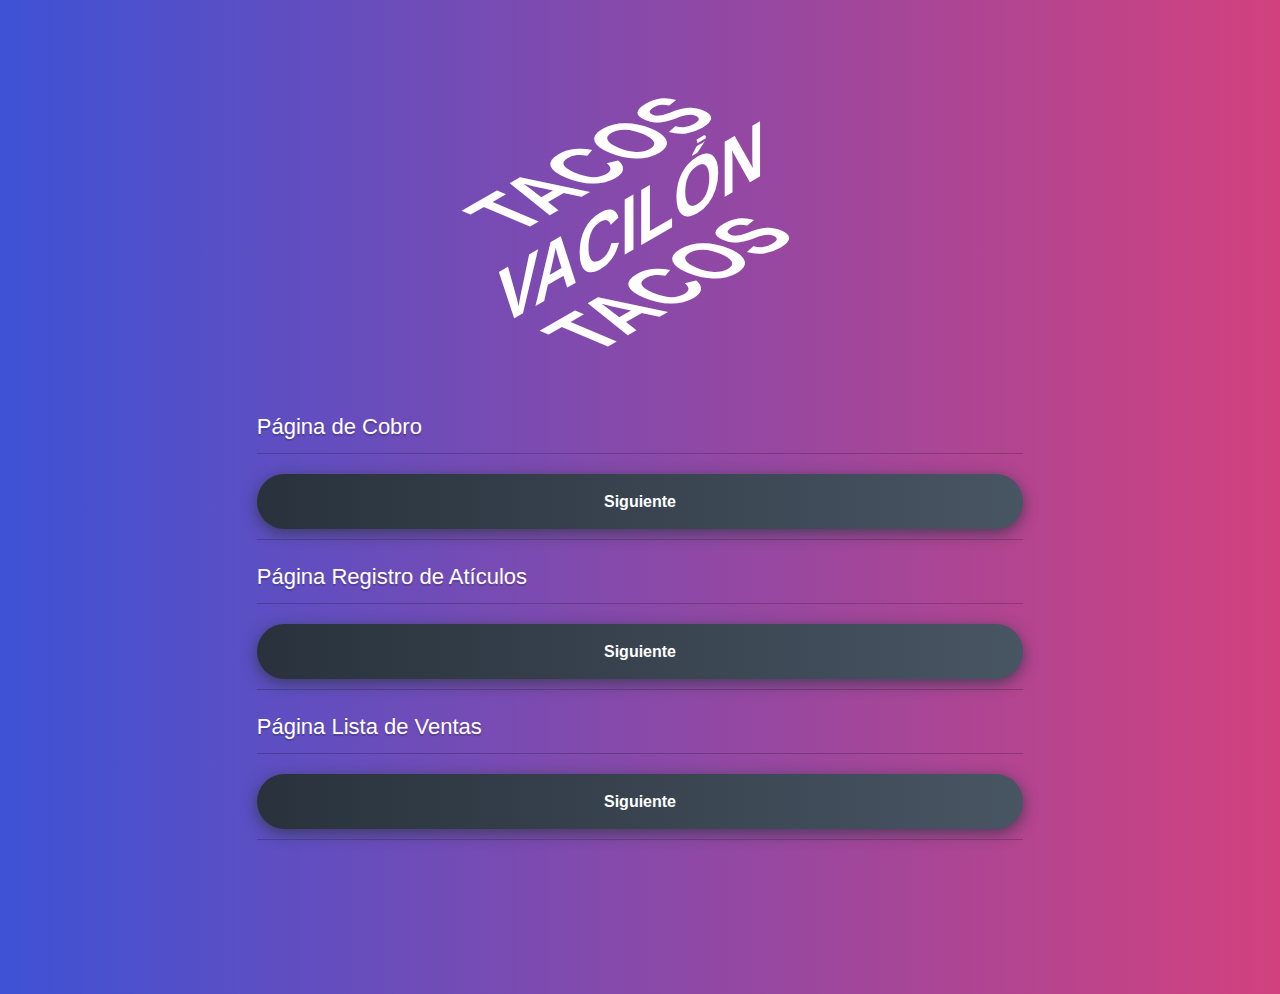
==== AdminNegocio/index.html @ 7e0a7411 "Add files via upload" ====
<!DOCTYPE html>
<html>

<head>
    <title>Tacos Vacil&oacute;n</title>
    <meta charset="utf-8">
    <meta name="viewport" content="width=device-width, initial-scale=1">
    <link rel="stylesheet" href="https://maxcdn.bootstrapcdn.com/bootstrap/4.5.0/css/bootstrap.min.css">
    <script src="https://ajax.googleapis.com/ajax/libs/jquery/3.5.1/jquery.min.js"></script>
    <script src="https://cdnjs.cloudflare.com/ajax/libs/popper.js/1.16.0/umd/popper.min.js"></script>
    <script src="https://maxcdn.bootstrapcdn.com/bootstrap/4.5.0/js/bootstrap.min.js"></script>
    <script src="https://cdnjs.cloudflare.com/ajax/libs/jquery/2.0.2/jquery.min.js"></script>
    <link rel="stylesheet" href="Estilos/CSS.css">
    <script src="JavaScript/ColoresPrincipal.js"></script>
</head>

<body  class="body1">

    <div id="gradient" />

    <div class="Center1">

        <div class="container">
            <p>
                <span>Tacos</span>
                <span>Vacil&oacute;n</span>
            </p>
            <p>
                <span>Vacil&oacute;n</span>
                <span>Tacos</span>
            </p>
            <p>
                <span>Tacos</span>
                <span>Perfectos</span>
            </p>
        </div>

        <br/><br/><br/><br/>

        <div >
            <legend>Página de Cobro</legend>
            <button class='btn-hover color-8' onclick="location.href='Paginas/PaginaCobro.php'">Siguiente</button>
            <legend></legend>
            <legend>Página Registro de Atículos</legend>
            <button class='btn-hover color-8' onclick="location.href='Paginas/PaginaRegArticulos.php'">Siguiente</button>
            <legend></legend>
            <legend>Página Lista de Ventas</legend>
            <button class='btn-hover color-8' onclick="location.href='Paginas/ListaVentas.php'">Siguiente</button>
            <legend></legend>
        </div>
    </div>
</body>

</html>
---- AdminNegocio/Estilos/CSS.css ----
.FondoHeader{
    background-color: #330033;
    background-image: url("data:image/svg+xml,%3Csvg xmlns='http://www.w3.org/2000/svg' width='400' height='400' viewBox='0 0 800 800'%3E%3Cg fill='none' stroke='%23404' stroke-width='1'%3E%3Cpath d='M769 229L1037 260.9M927 880L731 737 520 660 309 538 40 599 295 764 126.5 879.5 40 599-197 493 102 382-31 229 126.5 79.5-69-63'/%3E%3Cpath d='M-31 229L237 261 390 382 603 493 308.5 537.5 101.5 381.5M370 905L295 764'/%3E%3Cpath d='M520 660L578 842 731 737 840 599 603 493 520 660 295 764 309 538 390 382 539 269 769 229 577.5 41.5 370 105 295 -36 126.5 79.5 237 261 102 382 40 599 -69 737 127 880'/%3E%3Cpath d='M520-140L578.5 42.5 731-63M603 493L539 269 237 261 370 105M902 382L539 269M390 382L102 382'/%3E%3Cpath d='M-222 42L126.5 79.5 370 105 539 269 577.5 41.5 927 80 769 229 902 382 603 493 731 737M295-36L577.5 41.5M578 842L295 764M40-201L127 80M102 382L-261 269'/%3E%3C/g%3E%3Cg fill='%23505'%3E%3Ccircle cx='769' cy='229' r='5'/%3E%3Ccircle cx='539' cy='269' r='5'/%3E%3Ccircle cx='603' cy='493' r='5'/%3E%3Ccircle cx='731' cy='737' r='5'/%3E%3Ccircle cx='520' cy='660' r='5'/%3E%3Ccircle cx='309' cy='538' r='5'/%3E%3Ccircle cx='295' cy='764' r='5'/%3E%3Ccircle cx='40' cy='599' r='5'/%3E%3Ccircle cx='102' cy='382' r='5'/%3E%3Ccircle cx='127' cy='80' r='5'/%3E%3Ccircle cx='370' cy='105' r='5'/%3E%3Ccircle cx='578' cy='42' r='5'/%3E%3Ccircle cx='237' cy='261' r='5'/%3E%3Ccircle cx='390' cy='382' r='5'/%3E%3C/g%3E%3C/svg%3E");
}

.Fondo {
    background-color: #330055;
    background-image: url("data:image/svg+xml,%3Csvg xmlns='http://www.w3.org/2000/svg' viewBox='0 0 100 1000'%3E%3Cg %3E%3Ccircle fill='%23330055' cx='50' cy='0' r='50'/%3E%3Cg fill='%233a015d' %3E%3Ccircle cx='0' cy='50' r='50'/%3E%3Ccircle cx='100' cy='50' r='50'/%3E%3C/g%3E%3Ccircle fill='%23410165' cx='50' cy='100' r='50'/%3E%3Cg fill='%2348026e' %3E%3Ccircle cx='0' cy='150' r='50'/%3E%3Ccircle cx='100' cy='150' r='50'/%3E%3C/g%3E%3Ccircle fill='%23500376' cx='50' cy='200' r='50'/%3E%3Cg fill='%2357047e' %3E%3Ccircle cx='0' cy='250' r='50'/%3E%3Ccircle cx='100' cy='250' r='50'/%3E%3C/g%3E%3Ccircle fill='%235f0587' cx='50' cy='300' r='50'/%3E%3Cg fill='%2367068f' %3E%3Ccircle cx='0' cy='350' r='50'/%3E%3Ccircle cx='100' cy='350' r='50'/%3E%3C/g%3E%3Ccircle fill='%236f0798' cx='50' cy='400' r='50'/%3E%3Cg fill='%237707a0' %3E%3Ccircle cx='0' cy='450' r='50'/%3E%3Ccircle cx='100' cy='450' r='50'/%3E%3C/g%3E%3Ccircle fill='%238008a9' cx='50' cy='500' r='50'/%3E%3Cg fill='%238909b1' %3E%3Ccircle cx='0' cy='550' r='50'/%3E%3Ccircle cx='100' cy='550' r='50'/%3E%3C/g%3E%3Ccircle fill='%239109ba' cx='50' cy='600' r='50'/%3E%3Cg fill='%239a09c3' %3E%3Ccircle cx='0' cy='650' r='50'/%3E%3Ccircle cx='100' cy='650' r='50'/%3E%3C/g%3E%3Ccircle fill='%23a309cb' cx='50' cy='700' r='50'/%3E%3Cg fill='%23ad09d4' %3E%3Ccircle cx='0' cy='750' r='50'/%3E%3Ccircle cx='100' cy='750' r='50'/%3E%3C/g%3E%3Ccircle fill='%23b608dc' cx='50' cy='800' r='50'/%3E%3Cg fill='%23c007e5' %3E%3Ccircle cx='0' cy='850' r='50'/%3E%3Ccircle cx='100' cy='850' r='50'/%3E%3C/g%3E%3Ccircle fill='%23c905ee' cx='50' cy='900' r='50'/%3E%3Cg fill='%23d303f6' %3E%3Ccircle cx='0' cy='950' r='50'/%3E%3Ccircle cx='100' cy='950' r='50'/%3E%3C/g%3E%3Ccircle fill='%23D0F' cx='50' cy='1000' r='50'/%3E%3C/g%3E%3C/svg%3E");
    background-attachment: fixed;
    background-size: contain;
 }

#gradient
{
    width: 100%;
    height: 100%;
    padding: 5%;
    margin: 0%;
}

body{
    font-family: 'Montserrat', sans-serif;
    color: white;
    padding: 0;
    margin: 0;
    background: linear-gradient(-45deg, #2177a0, #57a57d);
}

form {
    max-width: 70%;
    margin: 50px auto;
    padding: 20px;
}

.form1{
    max-width: 70%;
    margin: 50px auto;
    padding: 20px;
}

a { color: #ffffff; }
a:hover { color: #ffffff; }

th:hover {color: #ffffff;}

.nav-tabs {

    width: 100%;

    border-bottom: 1px solid rgba(0, 0, 0, 0.2);
}

.Center1 {
    max-width: 70%;
    margin: 50px auto;
    padding: 20px;
}

legend {
    text-shadow: 0px 2px 1px rgba(0,0,0,0.2);
    width: 100%;
    font-size: 22px;
    margin-bottom: 20px;
    padding-bottom: 10px;
    border-bottom: 1px solid rgba(0,0,0,0.2);
}

input{
    font-size: 18px;
    box-shadow: inset 0px 1px 1px rgba(0,0,0,0.2), 0px 1px 1px rgba(255,255,255,0.3);
    border-radius: 3px;
    width: 100%;
    display: block;
    padding: 15px;
    margin-bottom: 15px;
    border: 1px solid rgba(0,0,0,0.2);
    background: rgba(0,0,0,0.2);
    transition: all 0.2s ease;
    color: white;
}

input[type="submit"] {
    background: #400555;
    border: 1px solid #330640;
    box-shadow: inset 0px 1px 0px rgba(255,255,255,0.2), 0px 4px 0px rgb(44, 3, 68);
}

input:focus{
    box-shadow: 0px 0px 5px rgba(255,255,255,0.3);
    border: 1px solid white;
    background: rgba(0,0,0,0.1);
}

label {
    border-bottom: 1px solid rgba(255,255,255,0.2);
    display: block;
    margin-bottom: 5px;
    text-transform: uppercase;
    font-size: 14px;
    letter-spacing: 1px;
    border-bottom: 1px solid rgba(0,0,0,0.2);
}

select {
    height: auto;
    margin: 0;
    background: none;
    width: 100%;
    color: white;
    font-size: 18px;
    box-shadow: inset 0px 1px 1px rgba(0,0,0,0.2), 0px 1px 1px rgba(255,255,255,0.3);
    border-radius: 3px;
    width: 100%;
    display: block;
    padding: 15px;
    margin-bottom: 15px;
    border: 1px solid rgba(0,0,0,0.2);
    background: rgba(0,0,0,0.2);
    transition: all 0.2s ease;
    color: white;
}

option{
    background: #330640;

}
table{
    background: rgba(0, 0, 0, 0.27);
    text-align: center;
}

.buttons {
    margin: 1%;
    text-align: center;
}

.btn-hover {
    width: 200px;
    font-size: 16px;
    font-weight: 600;
    color: #fff;
    cursor: pointer;
    margin: 20px;
    height: 55px;
    text-align:center;
    border: none;
    background-size: 300% 100%;

    border-radius: 50px;
    moz-transition: all .4s ease-in-out;
    -o-transition: all .4s ease-in-out;
    -webkit-transition: all .4s ease-in-out;
    transition: all .4s ease-in-out;
}

.btn-hover:hover {
    background-position: 100% 0;
    moz-transition: all .4s ease-in-out;
    -o-transition: all .4s ease-in-out;
    -webkit-transition: all .4s ease-in-out;
    transition: all .4s ease-in-out;
}

.btn-hover:focus {
    outline: none;
}

.btn-hover.color-1 {
    background-image: linear-gradient(to right, #25aae1, #40e495, #30dd8a, #2bb673);
    box-shadow: 0 4px 15px 0 rgba(49, 196, 190, 0.75);
}
.btn-hover.color-2 {
    background-image: linear-gradient(to right, #f5ce62, #e43603, #fa7199, #e85a19);
    box-shadow: 0 4px 15px 0 rgba(229, 66, 10, 0.75);
}
.btn-hover.color-3 {
    background-image: linear-gradient(to right, #667eea, #764ba2, #6B8DD6, #8E37D7);
    box-shadow: 0 4px 15px 0 rgba(116, 79, 168, 0.75);
}
.btn-hover.color-4 {
    background-image: linear-gradient(to right, #fc6076, #ff9a44, #ef9d43, #e75516);
    box-shadow: 0 4px 15px 0 rgba(252, 104, 110, 0.75);
}
.btn-hover.color-5 {
    background-image: linear-gradient(to right, #0ba360, #3cba92, #30dd8a, #2bb673);
    box-shadow: 0 4px 15px 0 rgba(23, 168, 108, 0.75);
}
.btn-hover.color-6 {
    background-image: linear-gradient(to right, #009245, #FCEE21, #00A8C5, #D9E021);
    box-shadow: 0 4px 15px 0 rgba(83, 176, 57, 0.75);
}
.btn-hover.color-7 {
    background-image: linear-gradient(to right, #6253e1, #852D91, #A3A1FF, #F24645);
    box-shadow: 0 4px 15px 0 rgba(126, 52, 161, 0.75);

}
/* Unico Boton Grande*/
.btn-hover.color-8 {
    background-image: linear-gradient(to right, #29323c, #485563, #2b5876, #4e4376);
    box-shadow: 0 4px 15px 0 rgba(45, 54, 65, 0.75);
    width: 100%;
    margin: 0%;
}
.btn-hover.color-9 {
    background-image: linear-gradient(to right, #25aae1, #4481eb, #04befe, #3f86ed);
    box-shadow: 0 4px 15px 0 rgba(65, 132, 234, 0.75);
}
.btn-hover.color-10 {
    background-image: linear-gradient(to right, #ed6ea0, #ec8c69, #f7186a , #FBB03B);
    box-shadow: 0 4px 15px 0 rgba(236, 116, 149, 0.75);
}
.btn-hover.color-11 {
    background-image: linear-gradient(to right, #eb3941, #f15e64, #e14e53, #e2373f);  box-shadow: 0 5px 15px rgba(242, 97, 103, .4);
}



.body1 {
    display: flex;
    align-items: center;
    justify-content: center;

}

.container p {
    color: white;
    font-size: 60px;
    font-family: sans-serif;
    font-weight: bold;
    text-transform: uppercase;
    margin: 0;
    height: 1em;
    overflow: hidden;
    position: relative;
    left: -0.8em;
}

.container p:nth-child(odd) {
    transform: skewY(-30deg) skewX(45deg) scaleY(1.3333);
}

.container p:nth-child(even) {
    transform: skewY(-30deg) scaleY(1.3333);
}

.container p:nth-child(2) {
    margin-left: 1.3em;
}

.container p:nth-child(3) {
    margin-left: 2.6em;
}

.container p span {
    display: block;
    text-align: center;
    line-height: 1em;
    animation: lettering 3s infinite ease-in-out alternate;
}

@keyframes lettering {
    to {
        transform: translateY(-100%);
    }
}
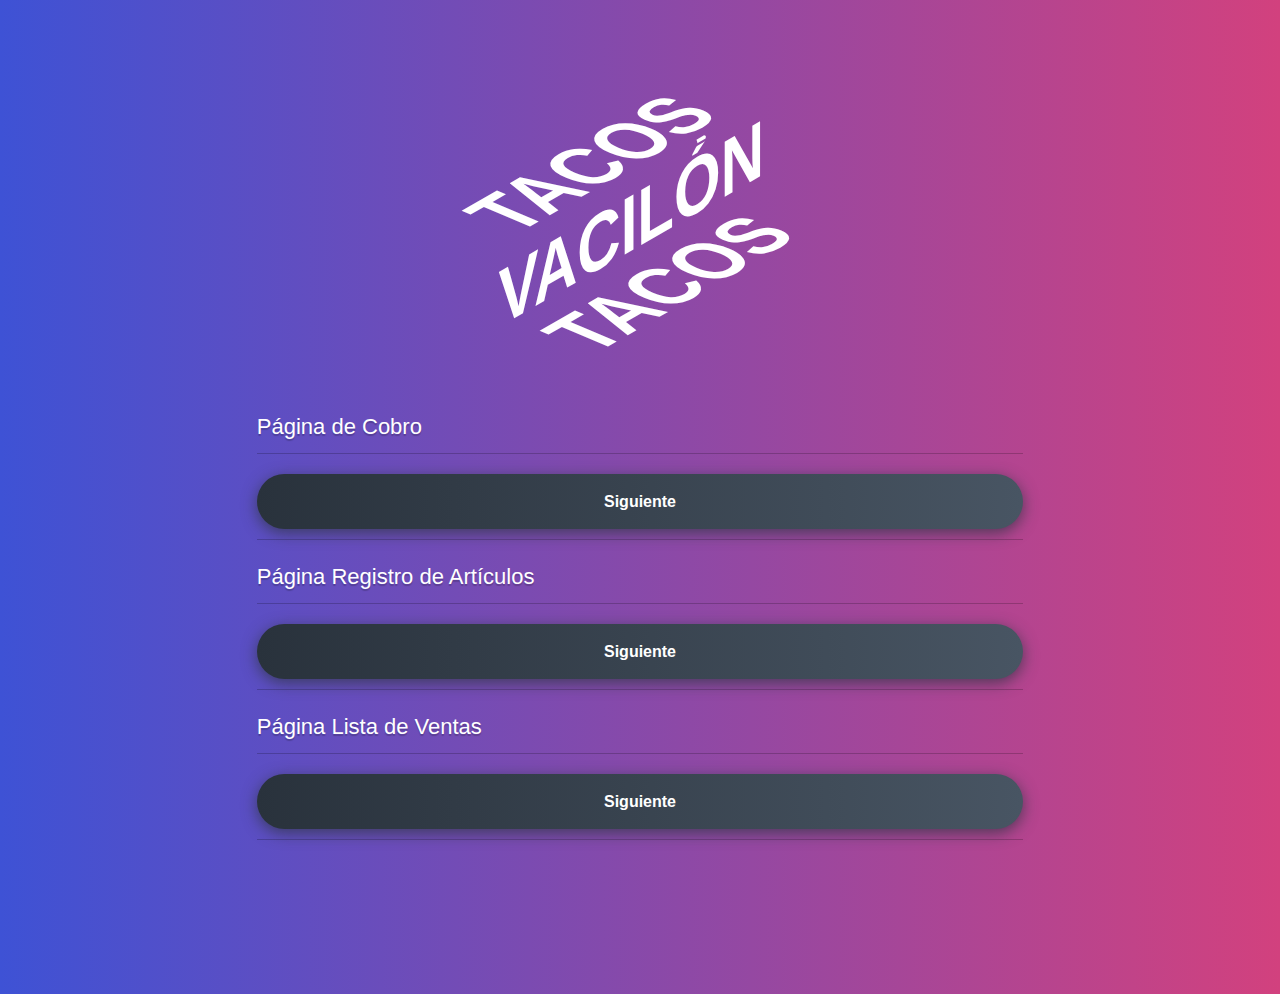
==== commit abfe90db: "Update index.html" ====
--- a/AdminNegocio/index.html
+++ b/AdminNegocio/index.html
@@ -41,7 +41,7 @@
             <legend>Página de Cobro</legend>
             <button class='btn-hover color-8' onclick="location.href='Paginas/PaginaCobro.php'">Siguiente</button>
             <legend></legend>
-            <legend>Página Registro de Atículos</legend>
+            <legend>Página Registro de Artículos</legend>
             <button class='btn-hover color-8' onclick="location.href='Paginas/PaginaRegArticulos.php'">Siguiente</button>
             <legend></legend>
             <legend>Página Lista de Ventas</legend>
@@ -51,4 +51,4 @@
     </div>
 </body>
 
-</html>+</html>
--- a/AdminNegocio/Estilos/CSS.css
+++ b/AdminNegocio/Estilos/CSS.css
@@ -104,20 +104,18 @@
 select {
     height: auto;
     margin: 0;
-    background: none;
     width: 100%;
     color: white;
     font-size: 18px;
     box-shadow: inset 0px 1px 1px rgba(0,0,0,0.2), 0px 1px 1px rgba(255,255,255,0.3);
     border-radius: 3px;
-    width: 100%;
     display: block;
     padding: 15px;
     margin-bottom: 15px;
     border: 1px solid rgba(0,0,0,0.2);
     background: rgba(0,0,0,0.2);
     transition: all 0.2s ease;
-    color: white;
+    
 }
 
 option{
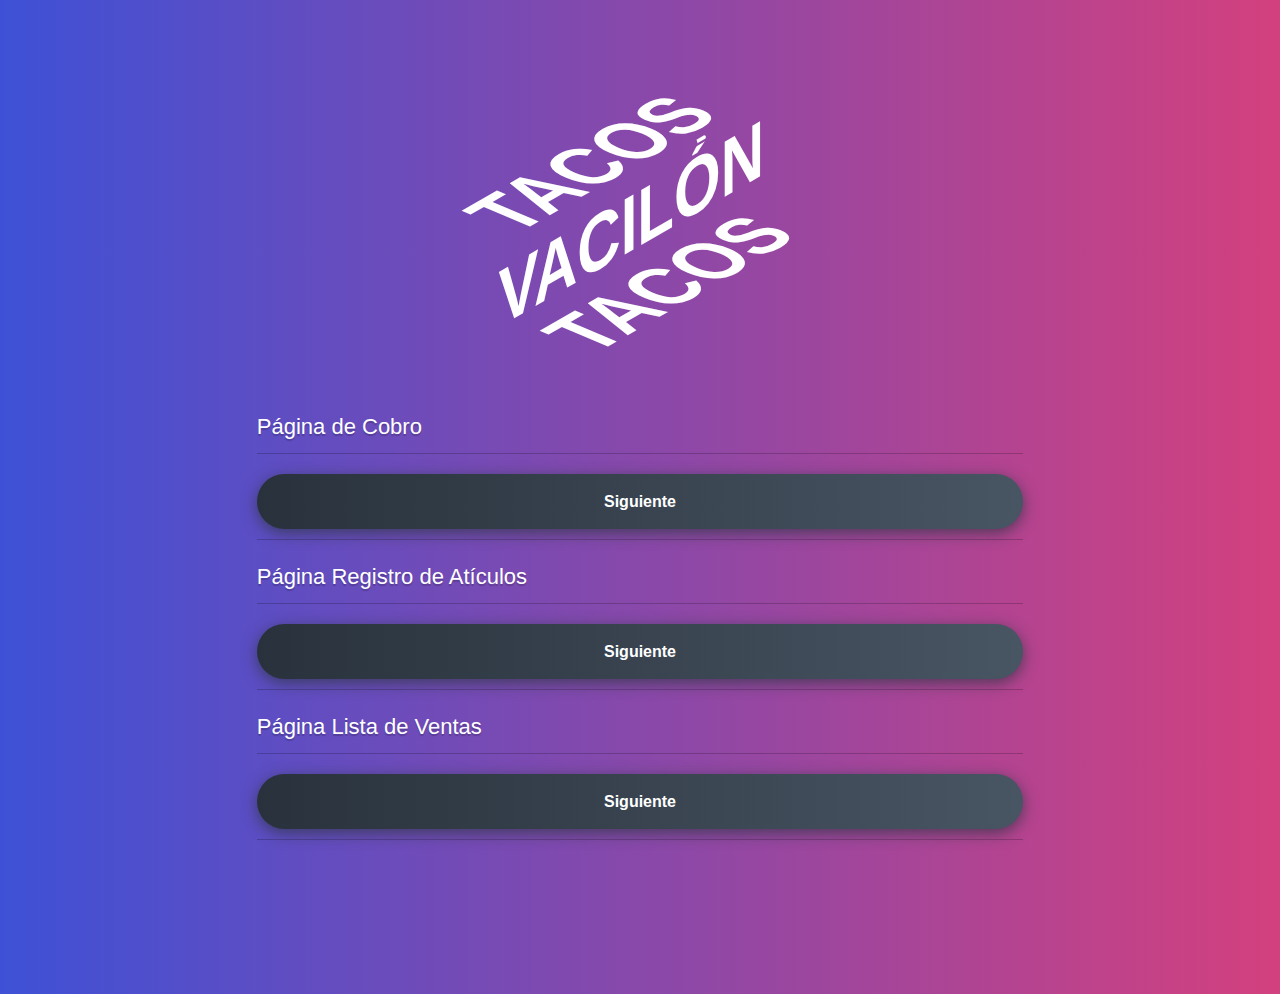
==== commit c47cfd2f: "Update index.html" ====
--- a/AdminNegocio/index.html
+++ b/AdminNegocio/index.html
@@ -1,54 +1,51 @@
 <!DOCTYPE html>
 <html>
-
-<head>
-    <title>Tacos Vacil&oacute;n</title>
-    <meta charset="utf-8">
-    <meta name="viewport" content="width=device-width, initial-scale=1">
-    <link rel="stylesheet" href="https://maxcdn.bootstrapcdn.com/bootstrap/4.5.0/css/bootstrap.min.css">
-    <script src="https://ajax.googleapis.com/ajax/libs/jquery/3.5.1/jquery.min.js"></script>
-    <script src="https://cdnjs.cloudflare.com/ajax/libs/popper.js/1.16.0/umd/popper.min.js"></script>
-    <script src="https://maxcdn.bootstrapcdn.com/bootstrap/4.5.0/js/bootstrap.min.js"></script>
-    <script src="https://cdnjs.cloudflare.com/ajax/libs/jquery/2.0.2/jquery.min.js"></script>
-    <link rel="stylesheet" href="Estilos/CSS.css">
-    <script src="JavaScript/ColoresPrincipal.js"></script>
-</head>
-
-<body  class="body1">
-
-    <div id="gradient" />
-
-    <div class="Center1">
-
-        <div class="container">
-            <p>
-                <span>Tacos</span>
-                <span>Vacil&oacute;n</span>
-            </p>
-            <p>
-                <span>Vacil&oacute;n</span>
-                <span>Tacos</span>
-            </p>
-            <p>
-                <span>Tacos</span>
-                <span>Perfectos</span>
-            </p>
+    <head>
+        <title>Tacos Vacil&oacute;n</title>
+        <meta charset="utf-8">
+        <meta name="viewport" content="width=device-width, initial-scale=1">
+        <link rel="stylesheet" href="https://maxcdn.bootstrapcdn.com/bootstrap/4.5.0/css/bootstrap.min.css">
+        <script src="https://ajax.googleapis.com/ajax/libs/jquery/3.5.1/jquery.min.js"></script>
+        <script src="https://cdnjs.cloudflare.com/ajax/libs/popper.js/1.16.0/umd/popper.min.js"></script>
+        <script src="https://maxcdn.bootstrapcdn.com/bootstrap/4.5.0/js/bootstrap.min.js"></script>
+        <script src="https://cdnjs.cloudflare.com/ajax/libs/jquery/2.0.2/jquery.min.js"></script>
+        <link rel="stylesheet" href="Estilos/CSS.css">
+        <script src="JavaScript/ColoresPrincipal.js"></script>
+    </head>
+    
+    <body  class="body1">
+    
+        <div id="gradient"/>
+    
+        <div class="Center1">
+            <div class="container">
+                <p>
+                    <span>Tacos</span>
+                    <span>Vacil&oacute;n</span>
+                </p>
+                <p>
+                    <span>Vacil&oacute;n</span>
+                    <span>Tacos</span>
+                </p>
+                <p>
+                    <span>Tacos</span>
+                    <span>Perfectos</span>
+                </p>
+            </div>
+    
+            <br/><br/><br/><br/>
+    
+            <div >
+                <legend>Página de Cobro</legend>
+                <button class='btn-hover color-8' onclick="location.href='Paginas/PaginaCobro.php'">Siguiente</button>
+                <legend></legend>
+                <legend>Página Registro de Atículos</legend>
+                <button class='btn-hover color-8' onclick="location.href='Paginas/PaginaRegArticulos.php'">Siguiente</button>
+                <legend></legend>
+                <legend>Página Lista de Ventas</legend>
+                <button class='btn-hover color-8' onclick="location.href='Paginas/ListaVentas.php'">Siguiente</button>
+                <legend></legend>
+            </div>
         </div>
-
-        <br/><br/><br/><br/>
-
-        <div >
-            <legend>Página de Cobro</legend>
-            <button class='btn-hover color-8' onclick="location.href='Paginas/PaginaCobro.php'">Siguiente</button>
-            <legend></legend>
-            <legend>Página Registro de Artículos</legend>
-            <button class='btn-hover color-8' onclick="location.href='Paginas/PaginaRegArticulos.php'">Siguiente</button>
-            <legend></legend>
-            <legend>Página Lista de Ventas</legend>
-            <button class='btn-hover color-8' onclick="location.href='Paginas/ListaVentas.php'">Siguiente</button>
-            <legend></legend>
-        </div>
-    </div>
-</body>
-
+    </body>
 </html>
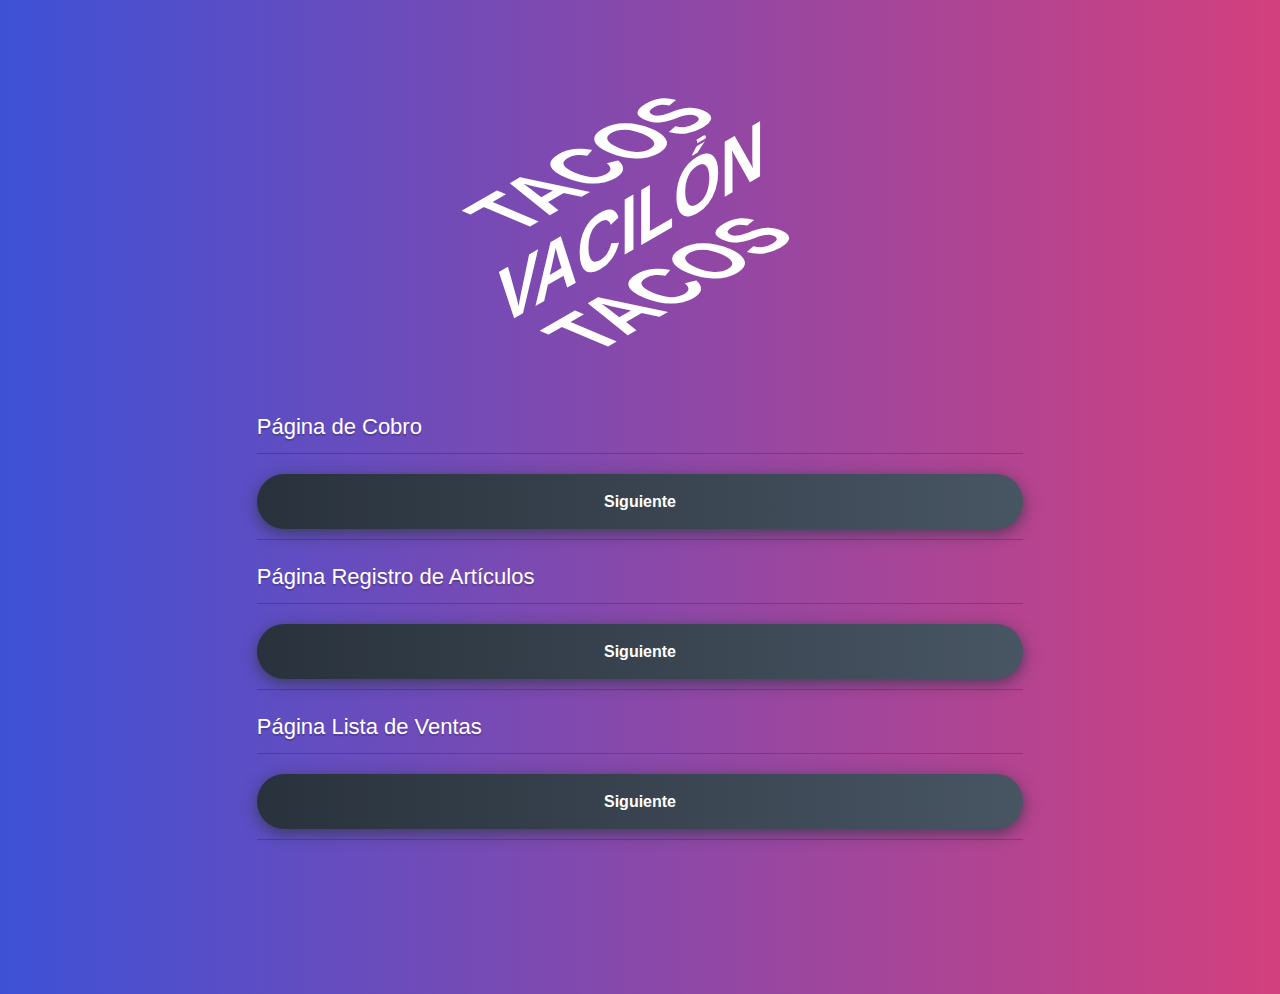
==== commit 54f88001: "Update index.html" ====
--- a/AdminNegocio/index.html
+++ b/AdminNegocio/index.html
@@ -39,7 +39,7 @@
                 <legend>Página de Cobro</legend>
                 <button class='btn-hover color-8' onclick="location.href='Paginas/PaginaCobro.php'">Siguiente</button>
                 <legend></legend>
-                <legend>Página Registro de Atículos</legend>
+                <legend>Página Registro de Art&iacute;culos</legend>
                 <button class='btn-hover color-8' onclick="location.href='Paginas/PaginaRegArticulos.php'">Siguiente</button>
                 <legend></legend>
                 <legend>Página Lista de Ventas</legend>
